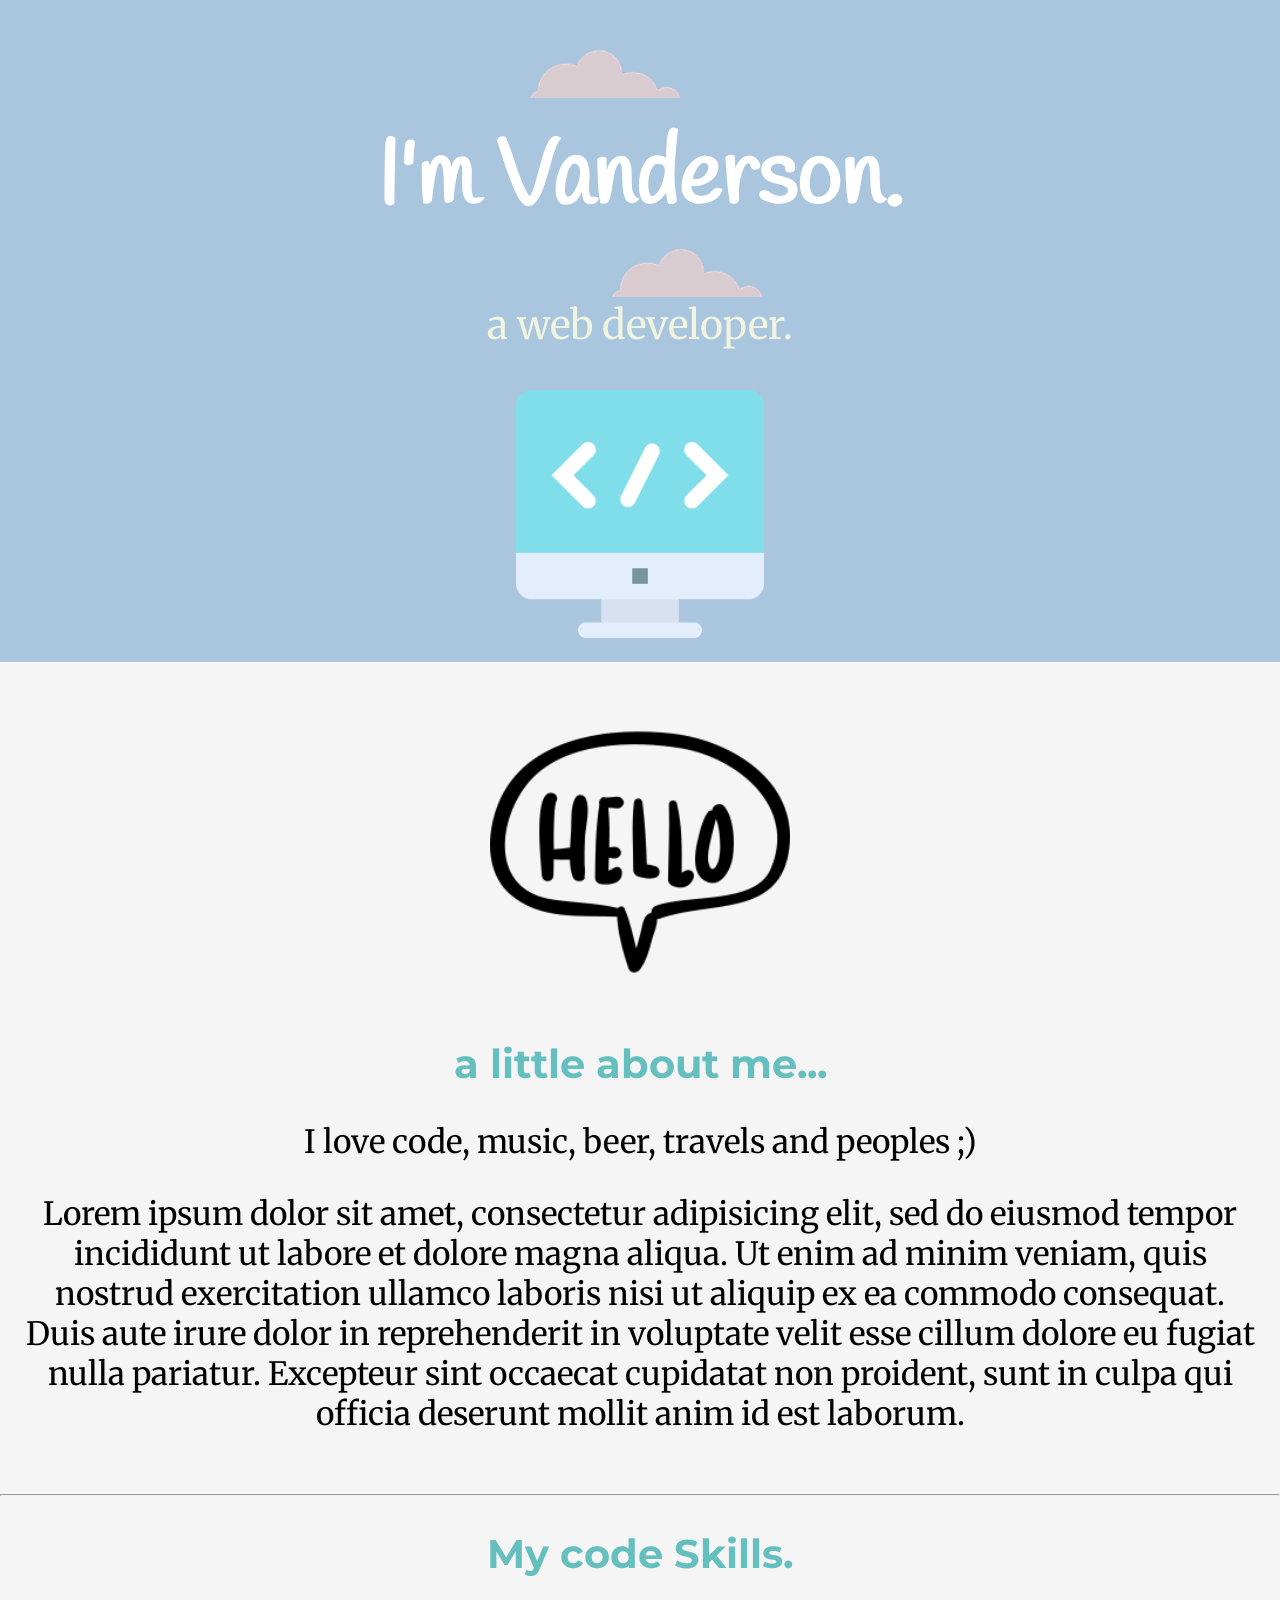
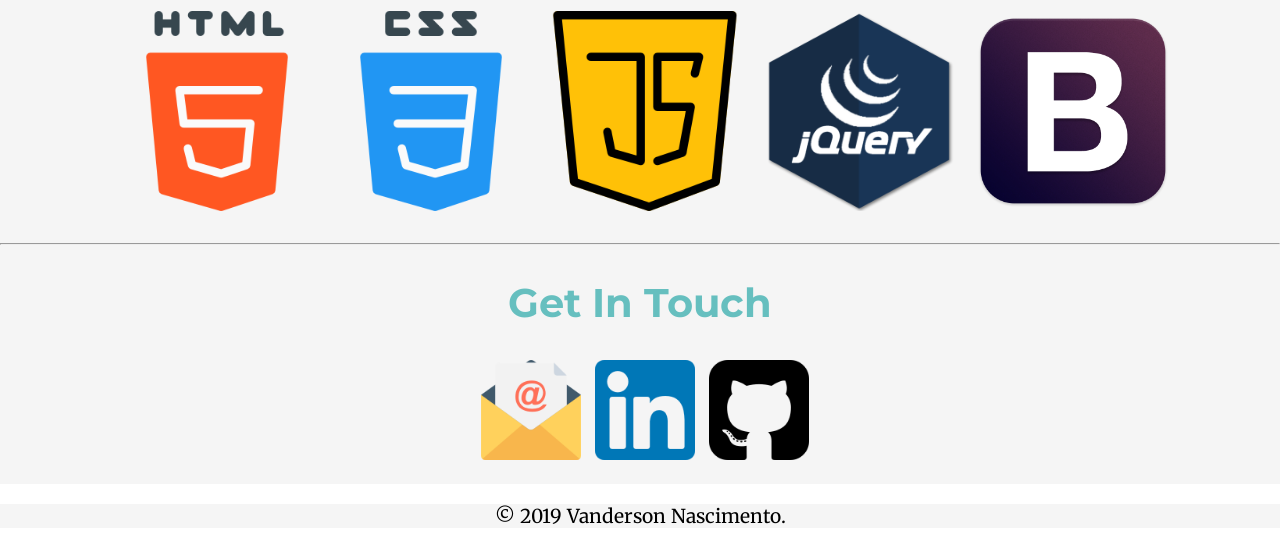
==== index.html @ e22d4992 "Initial commit" ====
<!DOCTYPE html>
<html lang="en" dir="ltr">
  <head>
    <meta charset="utf-8">
    <title>Vanderson Nascimento</title>
    <link href="https://fonts.googleapis.com/css?family=Handlee|Merriweather|Montserrat&display=swap" rel="stylesheet">
    <link rel="stylesheet" href="css/styles.css">
    <link rel="icon" href="images/favicon.ico">
  </head>
  <body>
    <div class="top-container">
      <img id="cloudleft" src="images/cloud.png" alt="cloud.png">
      <h1>I'm Vanderson.</h1>
      <p>a web developer.</p>
      <img id="cloudright" src="images/cloud.png" alt="cloud.png">
      <img id="mountain" src="images/webdev.png" alt="webdev.png">
    </div>
    <div class="middle-container">
      <div class="profile">
        <img src="images/hello.png" alt="hello">
        <h2>a little about me...</h2>
        <p>I love code, music, beer, travels and peoples ;) </p>
        <p>Lorem ipsum dolor sit amet, consectetur adipisicing elit, sed do eiusmod tempor incididunt ut labore et dolore magna aliqua. Ut enim ad minim veniam, quis nostrud exercitation ullamco laboris nisi ut aliquip ex ea commodo consequat. Duis aute irure dolor in reprehenderit in voluptate velit esse cillum dolore eu fugiat nulla pariatur. Excepteur sint occaecat cupidatat non proident, sunt in culpa qui officia deserunt mollit anim id est laborum.</p>

      </div>
      <hr>
      <div class="skills">
        <h2>My code Skills.</h2>

        <div class="skill-row">
          <img class="skillsimg" src="images/html-5.png" alt="html-5.png">
          <img class="skillsimg" src="images/css.png" alt="css.png">
          <img class="skillsimg" src="images/java-script.png" alt="java-script.png">
          <img class="skillsimg" src="images/jquery.png" alt="jquery.png">
          <img class="skillsimg" src="images/bootstrap.png" alt="bootstrap.png">

        </div>
      </div>
      <hr>
      <div class="contact-me">
        <h2>Get In Touch</h2>
        <a href="mailto:lopes_vanderson@hotmail.com"><img class="bottom-images" src="images/email.png" alt="email.png"></a>
        <a  href="https://linkedin.com/in/vandersonlnascimento/" target="_blank"><img class="bottom-images" src= "images/linkedin.png" alt="linkedin.png"></a>
        <a  href="https://github.com/vlopes91" target="_blank"><img class="bottom-images" src="images/github.png" alt="github.png"></a>
      </div>
    </div>
    <div class="bottom-container">
      <p>© 2019 Vanderson Nascimento.</p>
    </div>
  </body>
</html>
---- css/styles.css ----
body {
  margin: 0;
  text-align: center;
  font-family: 'Merriweather', serif;
}

h2 {
  font-family: 'Montserrat', sans-serif;
  font-size:2.5rem;
  color: #66BFBF;
}

h3 {
  font-family: 'Montserrat', sans-serif;
  font-size:2.5rem;
  color: #11999E;
}

p {
  font-size:2em;
}

a{
  color: #11999E;
}
.top-container {
  padding: 20px;
  background-color: #a9c6de;

}
.top-container h1  {
  margin-top: 100px;
  font-size: 5.625rem;
  font-family: 'Handlee', cursive;
  color: white;
  }
.top-container p  {
  margin-top: 0px;
  font-weight: normal;
  font-size:2.5rem;
  color: #f1f4df;
  }

#cloudleft {
  position: absolute;
  top: 249px;
  left: 612px;

}
#cloudright {
position: absolute;
top: 50px;
right: 600px;
}

#mountain {
  width: 20%;
}
.middle-container {
  background-color: whitesmoke;
}

.profile{
  padding: 20px;
}
.profile img{
  margin-top: 20px;
  width: 300px;
  height: 300px;

}
.skillsimg{
  width: 200px;
  height: 200px;
  margin-left: 10px;
  margin-bottom: 20px;
  }
.bottom-images {
  width: 100px;
  height: 100px;
  margin-left: 10px;
  margin-bottom: 20px;
}
.bottom-container {
    background-color: whitesmoke;
    font-size: 0.6rem;
}
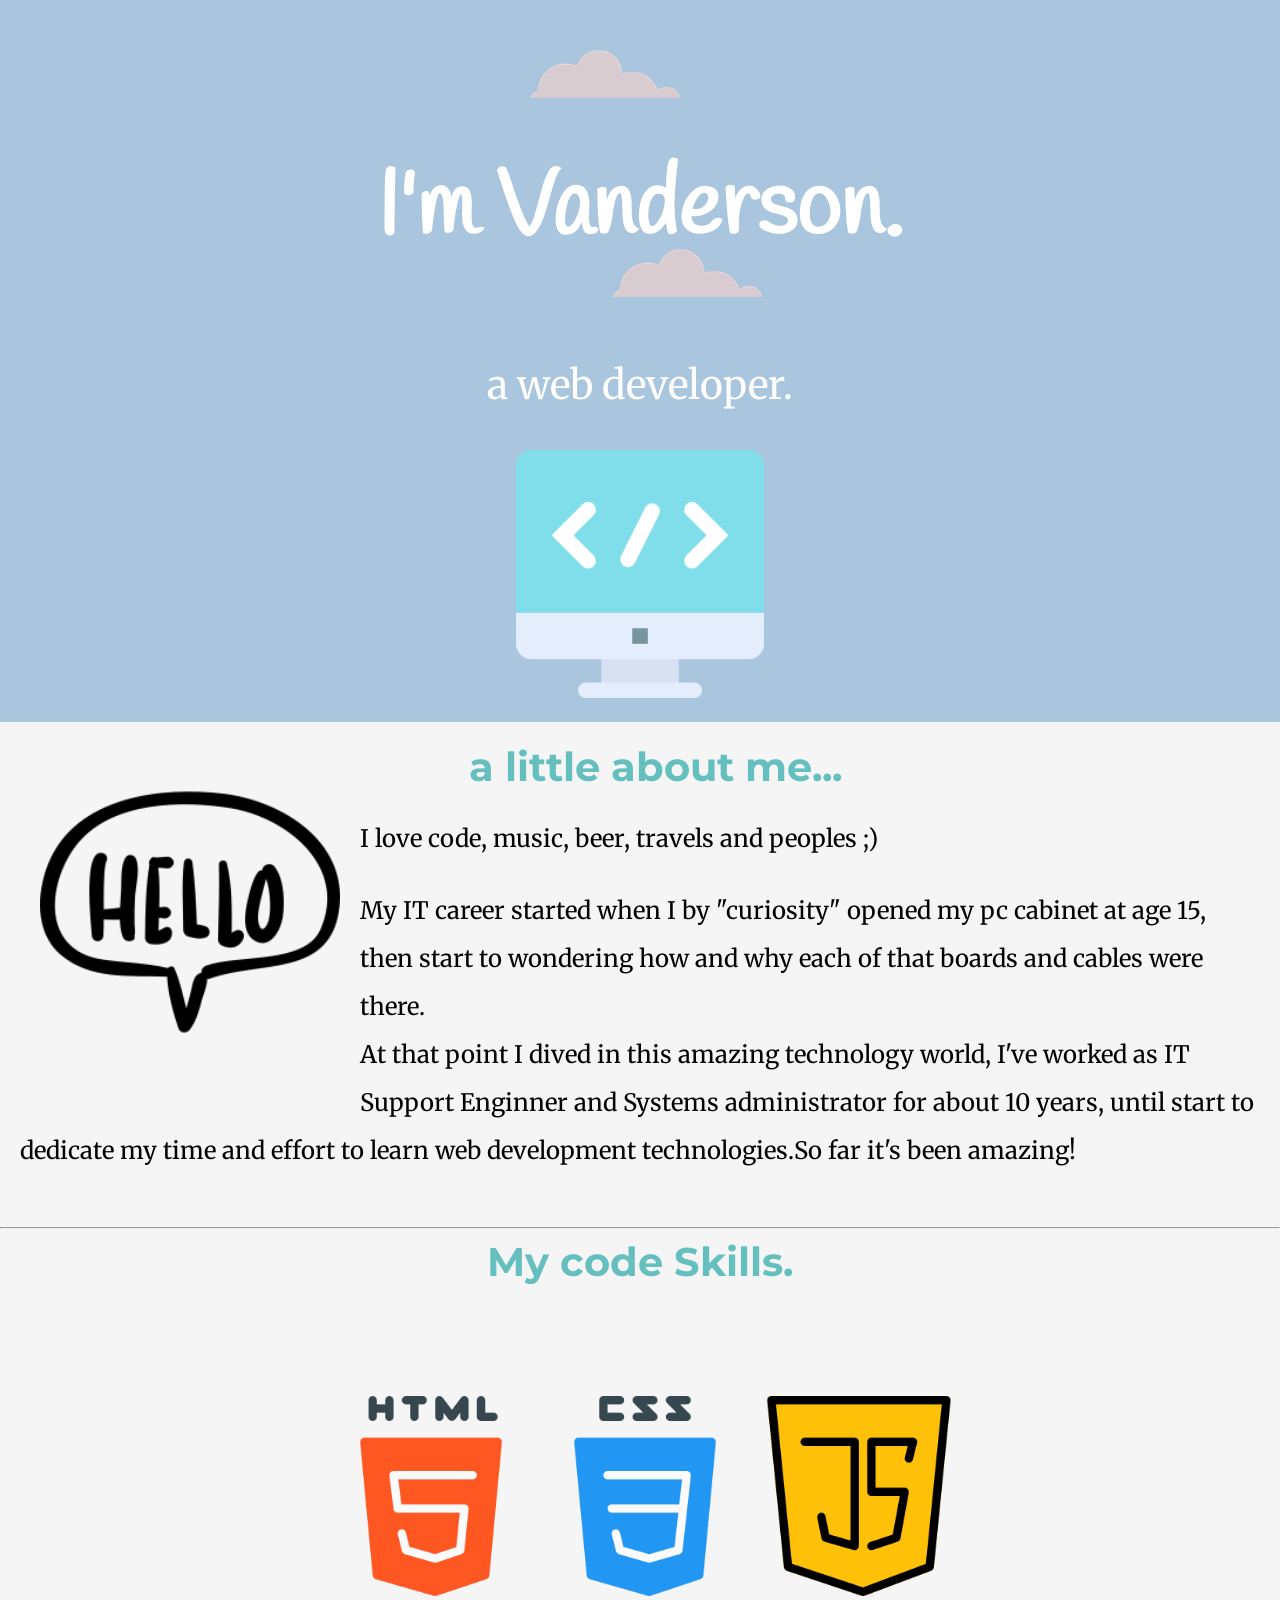
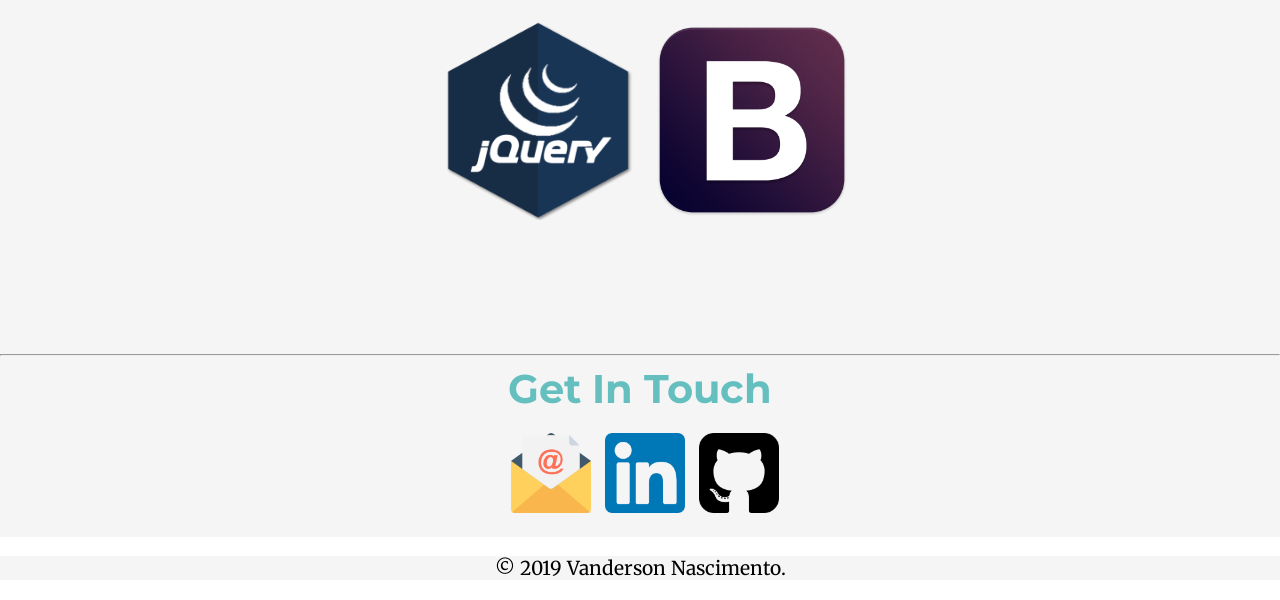
==== commit 1526ce37: "layout and content changes" ====
--- a/index.html
+++ b/index.html
@@ -20,7 +20,8 @@
         <img src="images/hello.png" alt="hello">
         <h2>a little about me...</h2>
         <p>I love code, music, beer, travels and peoples ;) </p>
-        <p>Lorem ipsum dolor sit amet, consectetur adipisicing elit, sed do eiusmod tempor incididunt ut labore et dolore magna aliqua. Ut enim ad minim veniam, quis nostrud exercitation ullamco laboris nisi ut aliquip ex ea commodo consequat. Duis aute irure dolor in reprehenderit in voluptate velit esse cillum dolore eu fugiat nulla pariatur. Excepteur sint occaecat cupidatat non proident, sunt in culpa qui officia deserunt mollit anim id est laborum.</p>
+        <p>My IT career started when I by "curiosity" opened my pc cabinet at age 15, then start to wondering how and why each of that boards and cables were there.<br>
+        At that point I dived in this amazing technology world, I've worked as IT Support Enginner and Systems administrator for about 10 years, until start to dedicate my time and effort to learn web development technologies.So far it's been amazing! </p>
 
       </div>
       <hr>
--- a/css/styles.css
+++ b/css/styles.css
@@ -8,6 +8,8 @@
   font-family: 'Montserrat', sans-serif;
   font-size:2.5rem;
   color: #66BFBF;
+  width: 50%;
+  margin: 0 auto;
 }
 
 h3 {
@@ -32,13 +34,14 @@
   margin-top: 100px;
   font-size: 5.625rem;
   font-family: 'Handlee', cursive;
+  line-height: 2;
   color: white;
   }
 .top-container p  {
   margin-top: 0px;
   font-weight: normal;
   font-size:2.5rem;
-  color: #f1f4df;
+  color: white;
   }
 
 #cloudleft {
@@ -64,10 +67,21 @@
   padding: 20px;
 }
 .profile img{
-  margin-top: 20px;
+  float: left;
+  margin: 20px 20px;
   width: 300px;
   height: 300px;
+}
+.profile p {
+  font-size: 1.5rem;
+  line-height: 2;
+  text-align: left;
+  }
 
+.skill-row {
+  margin: 100px auto 100px auto;
+  width: 50%;
+  padding: 10px;
 }
 .skillsimg{
   width: 200px;
@@ -76,9 +90,10 @@
   margin-bottom: 20px;
   }
 .bottom-images {
-  width: 100px;
-  height: 100px;
+  width: 80px;
+  height: 80px;
   margin-left: 10px;
+  margin-top: 20px;
   margin-bottom: 20px;
 }
 .bottom-container {
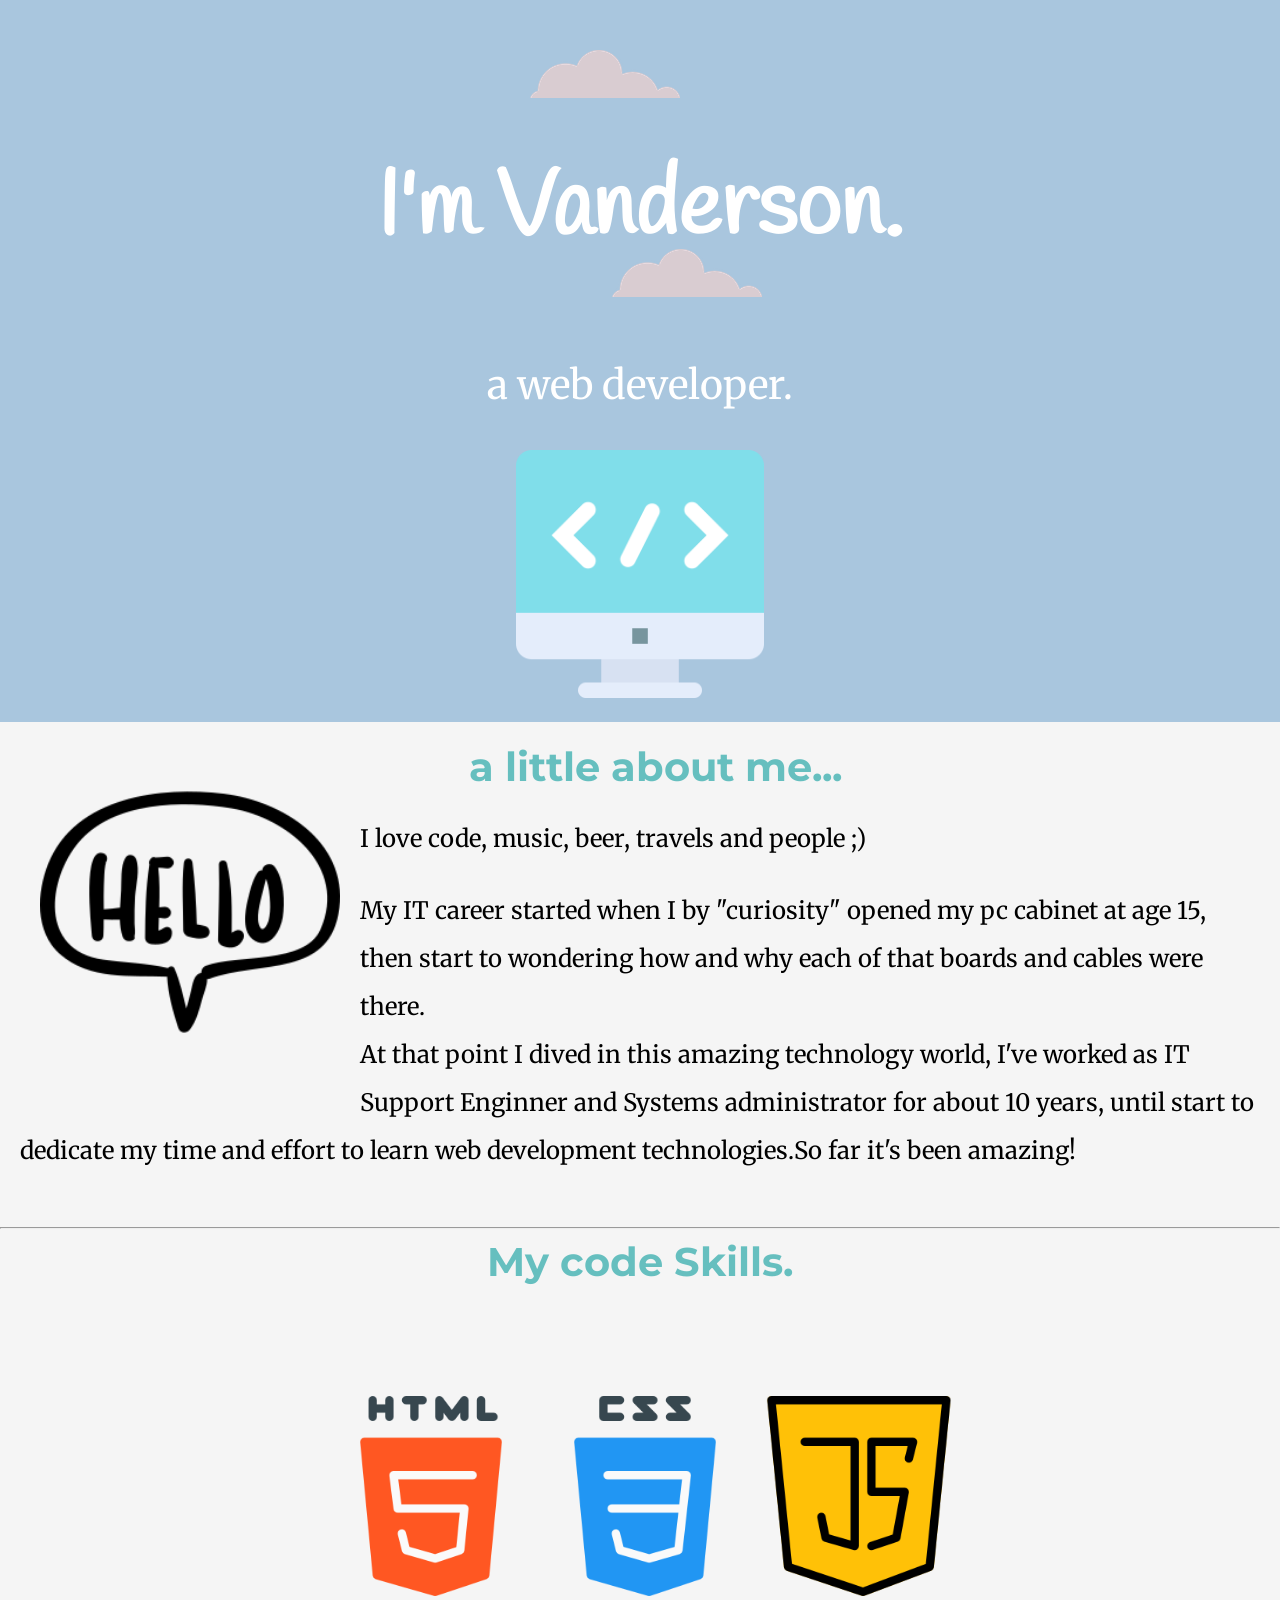
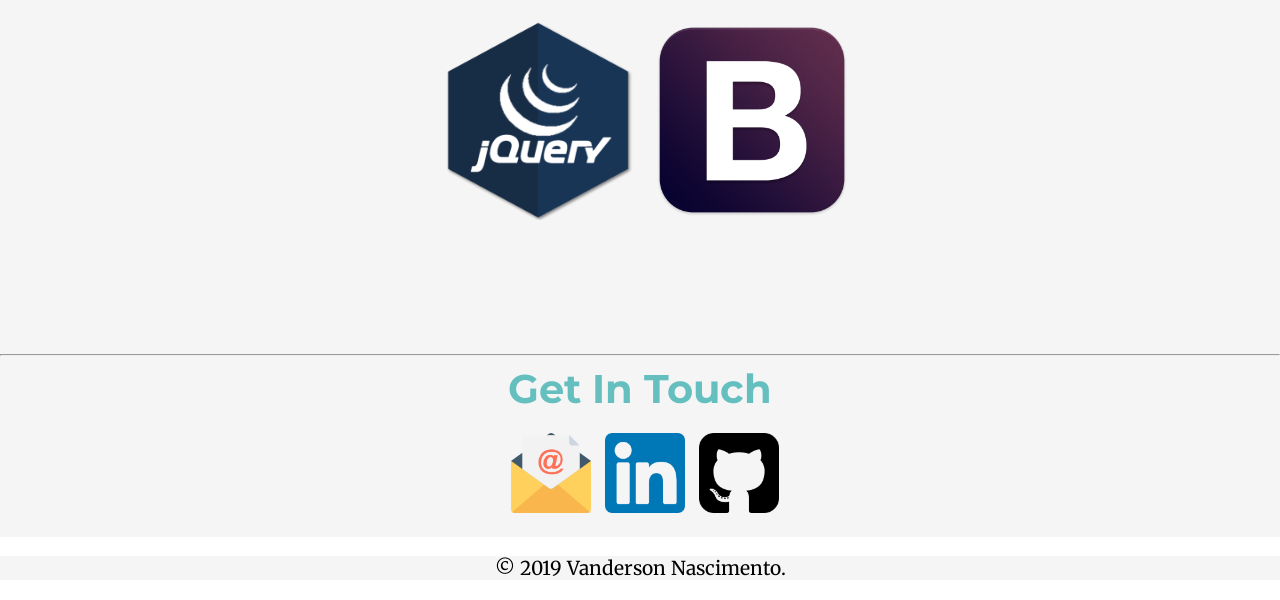
==== commit 42a4617a: "content change" ====
--- a/index.html
+++ b/index.html
@@ -19,7 +19,7 @@
       <div class="profile">
         <img src="images/hello.png" alt="hello">
         <h2>a little about me...</h2>
-        <p>I love code, music, beer, travels and peoples ;) </p>
+        <p>I love code, music, beer, travels and people ;) </p>
         <p>My IT career started when I by "curiosity" opened my pc cabinet at age 15, then start to wondering how and why each of that boards and cables were there.<br>
         At that point I dived in this amazing technology world, I've worked as IT Support Enginner and Systems administrator for about 10 years, until start to dedicate my time and effort to learn web development technologies.So far it's been amazing! </p>
 
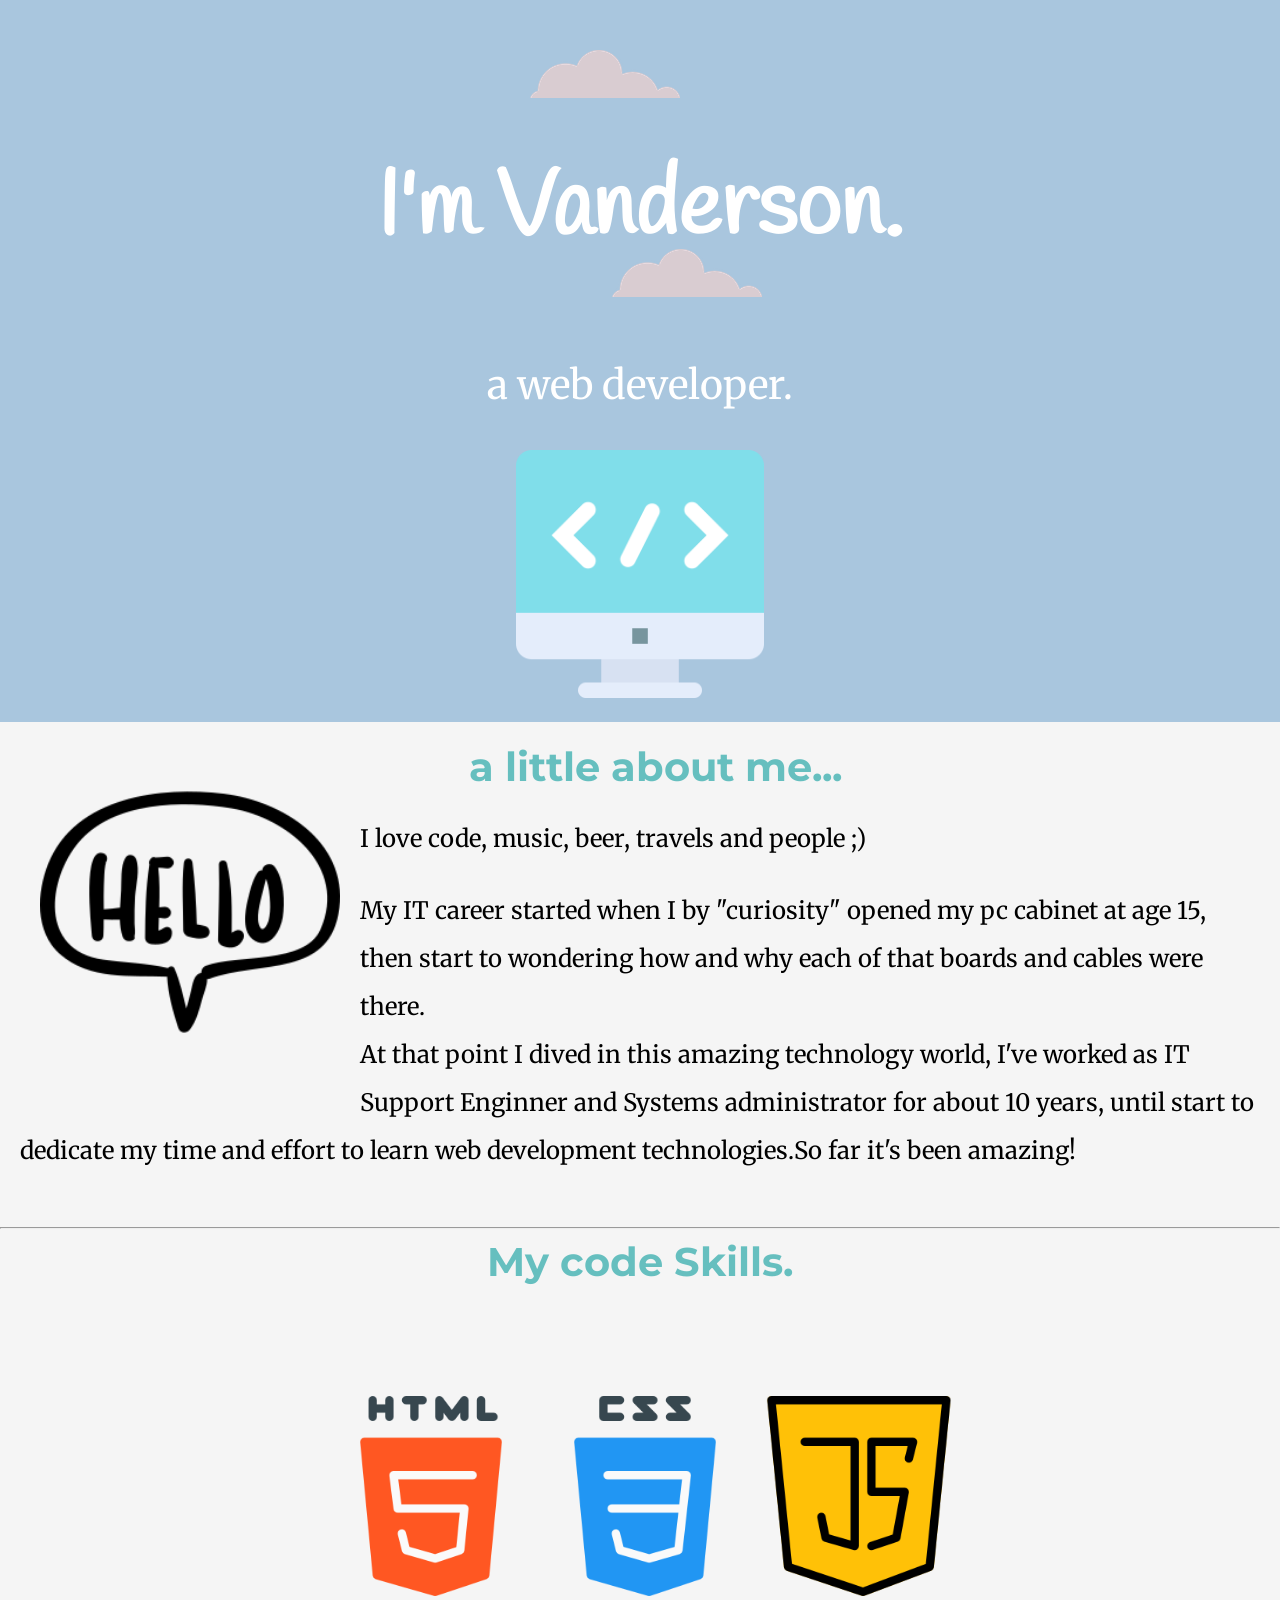
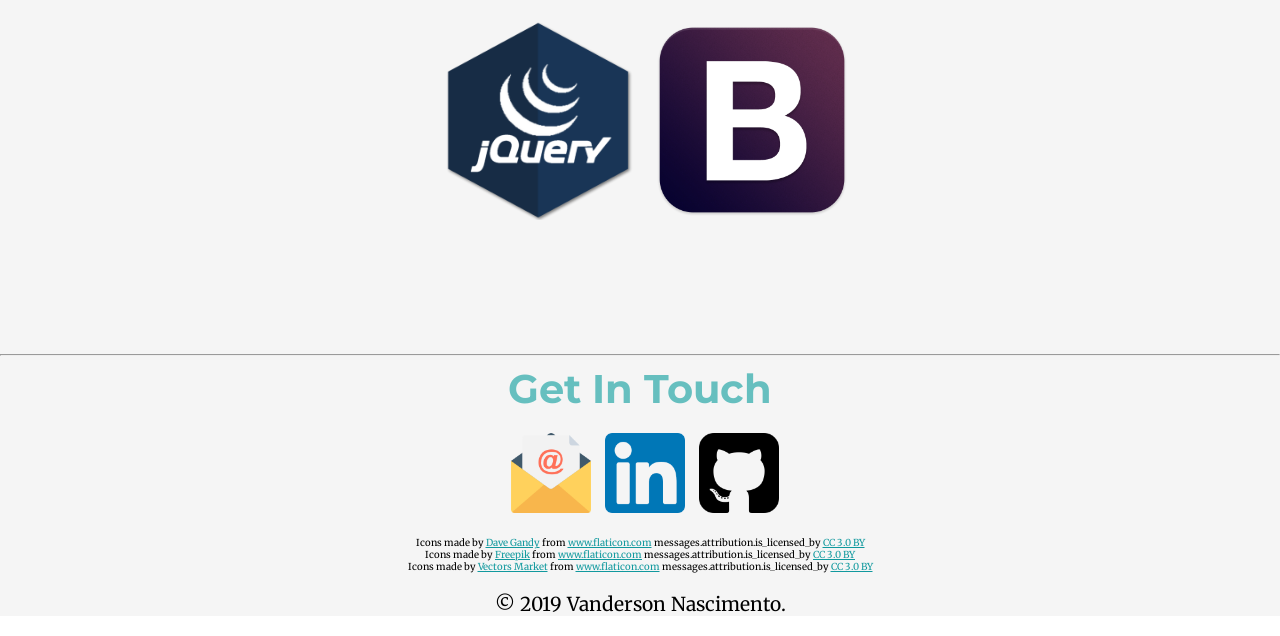
==== commit 7edc1220: "update author icon credit" ====
--- a/index.html
+++ b/index.html
@@ -46,6 +46,7 @@
       </div>
     </div>
     <div class="bottom-container">
+      <div>Icons made by <a href="https://www.flaticon.com/authors/dave-gandy" title="Dave Gandy">Dave Gandy</a> from <a href="https://www.flaticon.com/"     title="Flaticon">www.flaticon.com</a> messages.attribution.is_licensed_by <a href="http://creativecommons.org/licenses/by/3.0/"     title="Creative Commons BY 3.0" target="_blank">CC 3.0 BY</a></div><div>Icons made by <a href="https://www.flaticon.com/authors/freepik" title="Freepik">Freepik</a> from <a href="https://www.flaticon.com/"     title="Flaticon">www.flaticon.com</a> messages.attribution.is_licensed_by <a href="http://creativecommons.org/licenses/by/3.0/"     title="Creative Commons BY 3.0" target="_blank">CC 3.0 BY</a></div><div>Icons made by <a href="https://www.flaticon.com/authors/vectors-market" title="Vectors Market">Vectors Market</a> from <a href="https://www.flaticon.com/"     title="Flaticon">www.flaticon.com</a> messages.attribution.is_licensed_by <a href="http://creativecommons.org/licenses/by/3.0/"     title="Creative Commons BY 3.0" target="_blank">CC 3.0 BY</a></div>
       <p>© 2019 Vanderson Nascimento.</p>
     </div>
   </body>
